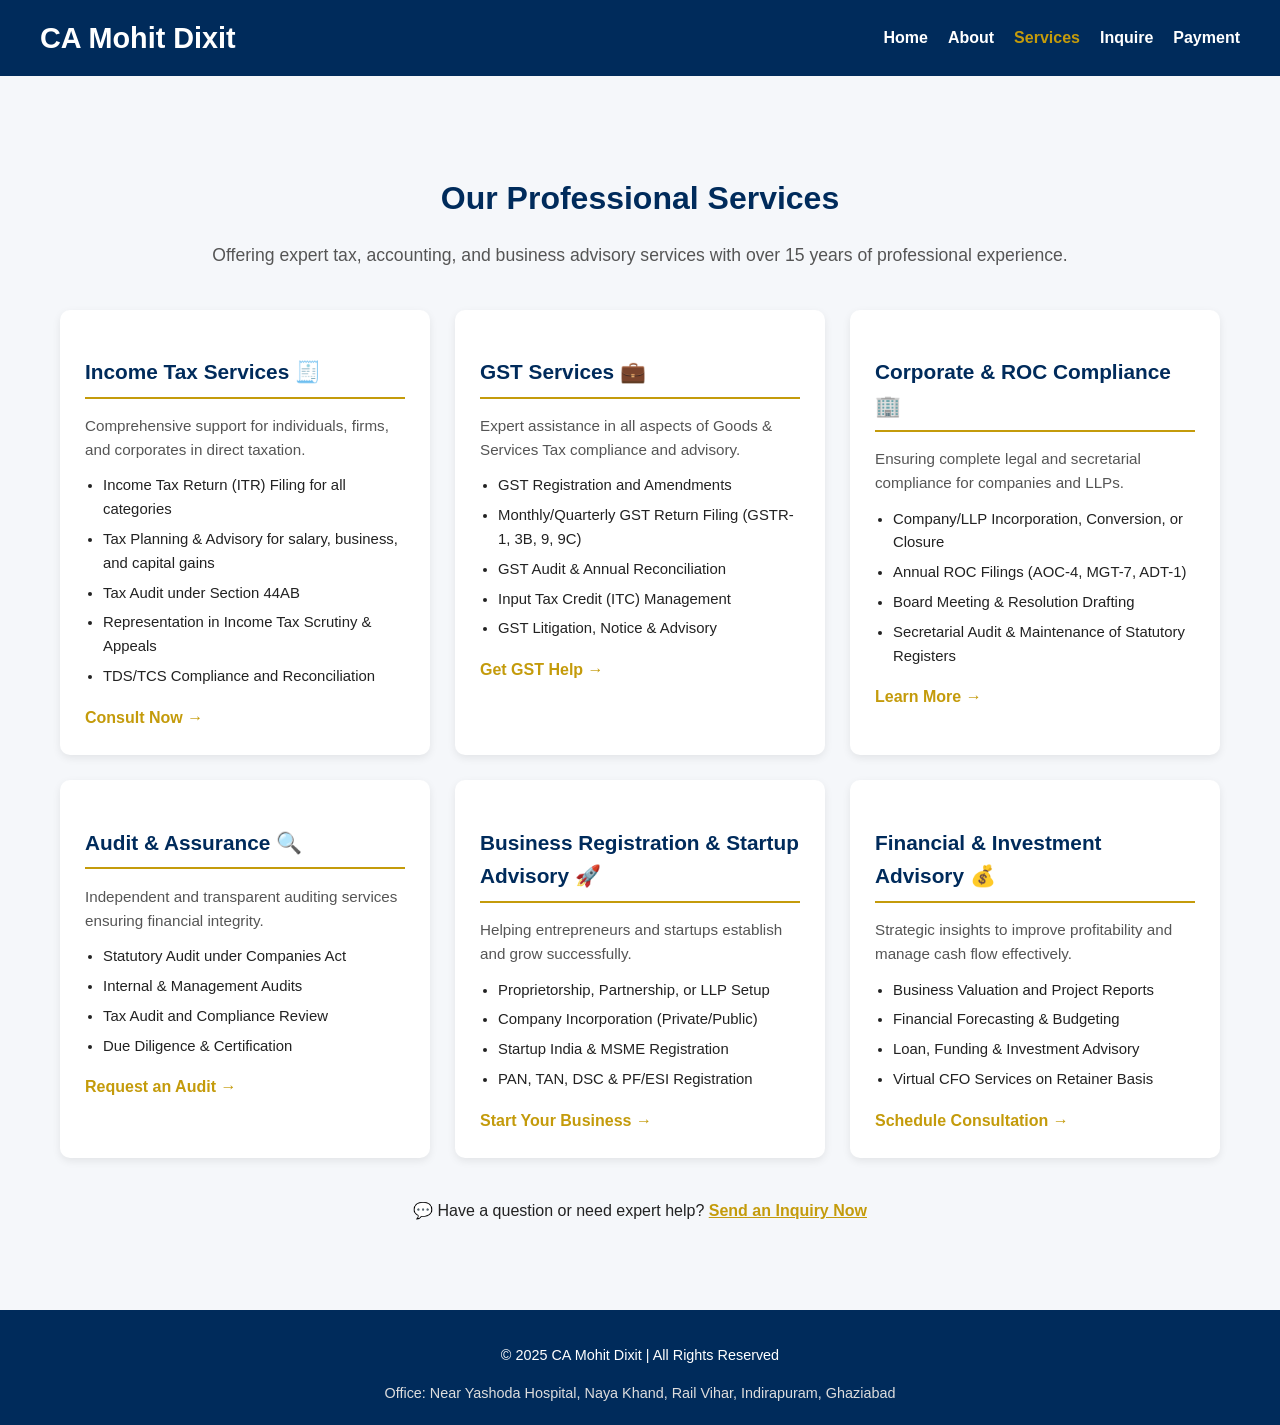
==== services.html @ 87e830e8 "Add files via upload" ====
<!DOCTYPE html>
<html lang="en">
<head>
  <meta charset="UTF-8" />
  <meta name="viewport" content="width=device-width, initial-scale=1.0" />
  <title>Services | CA Mohit Dixit</title>

  <style>
    :root {
      --primary-color: #002b5b;       /* Deep Professional Blue */
      --accent-color: #c49b0b;        /* Elegant Gold */
      --bg-light: #f5f7fa;
      --text-dark: #222;
    }

    * {
      box-sizing: border-box;
    }

    body {
      margin: 0;
      font-family: "Segoe UI", Tahoma, sans-serif;
      background-color: var(--bg-light);
      color: var(--text-dark);
      line-height: 1.6;
    }

    header {
      background-color: var(--primary-color);
      color: white;
      display: flex;
      justify-content: space-between;
      align-items: center;
      padding: 15px 40px;
      flex-wrap: wrap;
    }

    .logo h1 {
      font-size: 1.8em;
      margin: 0;
    }

    nav ul {
      list-style: none;
      margin: 10px 0;
      padding: 0;
      display: flex;
      flex-wrap: wrap;
      gap: 20px;
    }

    nav ul li a {
      color: white;
      text-decoration: none;
      font-weight: 600;
      transition: 0.3s;
    }

    nav ul li a:hover,
    nav ul li a.active {
      color: var(--accent-color);
    }

    main {
      max-width: 1200px;
      margin: 50px auto;
      padding: 20px;
    }

    h2 {
      text-align: center;
      color: var(--primary-color);
      margin-bottom: 10px;
      font-size: 2em;
    }

    p.subtitle {
      text-align: center;
      color: #555;
      margin-bottom: 40px;
      font-size: 1.1em;
    }

    .services-grid {
      display: grid;
      grid-template-columns: repeat(auto-fit, minmax(280px, 1fr));
      gap: 25px;
    }

    .service-card {
      background-color: #fff;
      border-radius: 10px;
      box-shadow: 0 3px 8px rgba(0,0,0,0.08);
      padding: 25px;
      transition: transform 0.3s, box-shadow 0.3s;
      position: relative;
      overflow: hidden;
    }

    .service-card:hover {
      transform: translateY(-5px);
      box-shadow: 0 6px 15px rgba(0,0,0,0.15);
    }

    .service-card h3 {
      color: var(--primary-color);
      font-size: 1.3em;
      margin-bottom: 10px;
      border-bottom: 2px solid var(--accent-color);
      padding-bottom: 8px;
    }

    .service-card p {
      color: #555;
      font-size: 0.95em;
      margin-bottom: 12px;
    }

    .service-card ul {
      margin: 0;
      padding-left: 18px;
    }

    .service-card li {
      margin-bottom: 6px;
      font-size: 0.93em;
    }

    .learn-more {
      display: inline-block;
      margin-top: 10px;
      color: var(--accent-color);
      text-decoration: none;
      font-weight: 600;
      transition: 0.3s;
    }

    .learn-more:hover {
      text-decoration: underline;
    }

    footer {
      background-color: var(--primary-color);
      color: #fff;
      text-align: center;
      padding: 20px;
      font-size: 0.9em;
      margin-top: 50px;
    }

    .footer-address {
      color: #ddd;
      margin-top: 8px;
    }

    /* Responsive */
    @media (max-width: 768px) {
      header {
        flex-direction: column;
        text-align: center;
      }

      nav ul {
        justify-content: center;
      }
    }
  </style>
</head>
<body>

<header>
  <div class="logo">
    <h1>CA Mohit Dixit</h1>
  </div>
  <nav>
    <ul>
      <li><a href="index.html">Home</a></li>
      <li><a href="about.html">About</a></li>
      <li><a href="services.html" class="active">Services</a></li>
      <li><a href="inquire.html">Inquire</a></li>
      <li><a href="payment.html">Payment</a></li>
    </ul>
  </nav>
</header>

<main>
  <h2>Our Professional Services</h2>
  <p class="subtitle">Offering expert tax, accounting, and business advisory services with over 15 years of professional experience.</p>

  <section class="services-grid">
    <div class="service-card">
      <h3>Income Tax Services 🧾</h3>
      <p>Comprehensive support for individuals, firms, and corporates in direct taxation.</p>
      <ul>
        <li>Income Tax Return (ITR) Filing for all categories</li>
        <li>Tax Planning & Advisory for salary, business, and capital gains</li>
        <li>Tax Audit under Section 44AB</li>
        <li>Representation in Income Tax Scrutiny & Appeals</li>
        <li>TDS/TCS Compliance and Reconciliation</li>
      </ul>
      <a href="inquire.html" class="learn-more">Consult Now →</a>
    </div>

    <div class="service-card">
      <h3>GST Services 💼</h3>
      <p>Expert assistance in all aspects of Goods & Services Tax compliance and advisory.</p>
      <ul>
        <li>GST Registration and Amendments</li>
        <li>Monthly/Quarterly GST Return Filing (GSTR-1, 3B, 9, 9C)</li>
        <li>GST Audit & Annual Reconciliation</li>
        <li>Input Tax Credit (ITC) Management</li>
        <li>GST Litigation, Notice & Advisory</li>
      </ul>
      <a href="inquire.html" class="learn-more">Get GST Help →</a>
    </div>

    <div class="service-card">
      <h3>Corporate & ROC Compliance 🏢</h3>
      <p>Ensuring complete legal and secretarial compliance for companies and LLPs.</p>
      <ul>
        <li>Company/LLP Incorporation, Conversion, or Closure</li>
        <li>Annual ROC Filings (AOC-4, MGT-7, ADT-1)</li>
        <li>Board Meeting & Resolution Drafting</li>
        <li>Secretarial Audit & Maintenance of Statutory Registers</li>
      </ul>
      <a href="inquire.html" class="learn-more">Learn More →</a>
    </div>

    <div class="service-card">
      <h3>Audit & Assurance 🔍</h3>
      <p>Independent and transparent auditing services ensuring financial integrity.</p>
      <ul>
        <li>Statutory Audit under Companies Act</li>
        <li>Internal & Management Audits</li>
        <li>Tax Audit and Compliance Review</li>
        <li>Due Diligence & Certification</li>
      </ul>
      <a href="inquire.html" class="learn-more">Request an Audit →</a>
    </div>

    <div class="service-card">
      <h3>Business Registration & Startup Advisory 🚀</h3>
      <p>Helping entrepreneurs and startups establish and grow successfully.</p>
      <ul>
        <li>Proprietorship, Partnership, or LLP Setup</li>
        <li>Company Incorporation (Private/Public)</li>
        <li>Startup India & MSME Registration</li>
        <li>PAN, TAN, DSC & PF/ESI Registration</li>
      </ul>
      <a href="inquire.html" class="learn-more">Start Your Business →</a>
    </div>

    <div class="service-card">
      <h3>Financial & Investment Advisory 💰</h3>
      <p>Strategic insights to improve profitability and manage cash flow effectively.</p>
      <ul>
        <li>Business Valuation and Project Reports</li>
        <li>Financial Forecasting & Budgeting</li>
        <li>Loan, Funding & Investment Advisory</li>
        <li>Virtual CFO Services on Retainer Basis</li>
      </ul>
      <a href="inquire.html" class="learn-more">Schedule Consultation →</a>
    </div>
  </section>

  <p style="text-align:center; margin-top:40px;">
    💬 Have a question or need expert help? 
    <a href="inquire.html" style="color: var(--accent-color); font-weight: bold; text-decoration: underline;">Send an Inquiry Now</a>
  </p>
</main>

<footer>
  <p>&copy; 2025 CA Mohit Dixit | All Rights Reserved</p>
  <div class="footer-address">
    Office: Near Yashoda Hospital, Naya Khand, Rail Vihar, Indirapuram, Ghaziabad
  </div>
</footer>

</body>
</html>
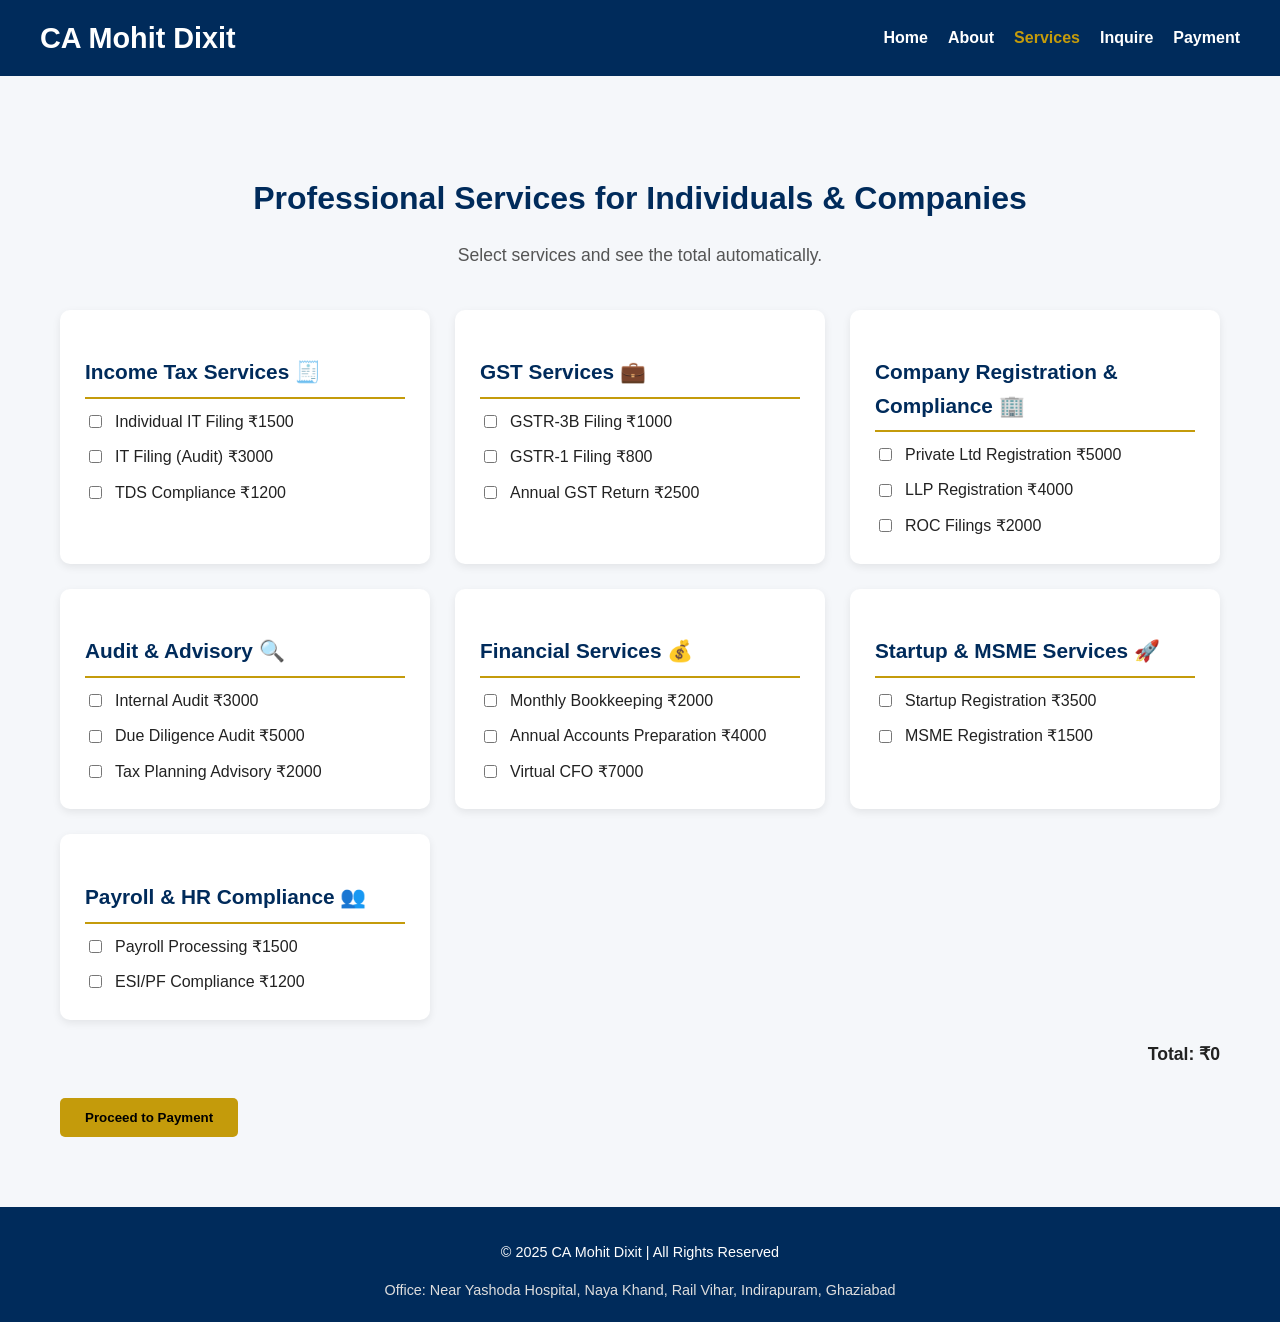
==== commit 9570311c: "Update services.html" ====
--- a/services.html
+++ b/services.html
@@ -1,177 +1,139 @@
 <!DOCTYPE html>
 <html lang="en">
 <head>
-  <meta charset="UTF-8" />
-  <meta name="viewport" content="width=device-width, initial-scale=1.0" />
-  <title>Services | CA Mohit Dixit</title>
-
-  <style>
-    :root {
-      --primary-color: #002b5b;       /* Deep Professional Blue */
-      --accent-color: #c49b0b;        /* Elegant Gold */
-      --bg-light: #f5f7fa;
-      --text-dark: #222;
-    }
-
-    * {
-      box-sizing: border-box;
-    }
-
-    body {
-      margin: 0;
-      font-family: "Segoe UI", Tahoma, sans-serif;
-      background-color: var(--bg-light);
-      color: var(--text-dark);
-      line-height: 1.6;
-    }
-
-    header {
-      background-color: var(--primary-color);
-      color: white;
-      display: flex;
-      justify-content: space-between;
-      align-items: center;
-      padding: 15px 40px;
-      flex-wrap: wrap;
-    }
-
-    .logo h1 {
-      font-size: 1.8em;
-      margin: 0;
-    }
-
-    nav ul {
-      list-style: none;
-      margin: 10px 0;
-      padding: 0;
-      display: flex;
-      flex-wrap: wrap;
-      gap: 20px;
-    }
-
-    nav ul li a {
-      color: white;
-      text-decoration: none;
-      font-weight: 600;
-      transition: 0.3s;
-    }
-
-    nav ul li a:hover,
-    nav ul li a.active {
-      color: var(--accent-color);
-    }
-
-    main {
-      max-width: 1200px;
-      margin: 50px auto;
-      padding: 20px;
-    }
-
-    h2 {
-      text-align: center;
-      color: var(--primary-color);
-      margin-bottom: 10px;
-      font-size: 2em;
-    }
-
-    p.subtitle {
-      text-align: center;
-      color: #555;
-      margin-bottom: 40px;
-      font-size: 1.1em;
-    }
-
-    .services-grid {
-      display: grid;
-      grid-template-columns: repeat(auto-fit, minmax(280px, 1fr));
-      gap: 25px;
-    }
-
-    .service-card {
-      background-color: #fff;
-      border-radius: 10px;
-      box-shadow: 0 3px 8px rgba(0,0,0,0.08);
-      padding: 25px;
-      transition: transform 0.3s, box-shadow 0.3s;
-      position: relative;
-      overflow: hidden;
-    }
-
-    .service-card:hover {
-      transform: translateY(-5px);
-      box-shadow: 0 6px 15px rgba(0,0,0,0.15);
-    }
-
-    .service-card h3 {
-      color: var(--primary-color);
-      font-size: 1.3em;
-      margin-bottom: 10px;
-      border-bottom: 2px solid var(--accent-color);
-      padding-bottom: 8px;
-    }
-
-    .service-card p {
-      color: #555;
-      font-size: 0.95em;
-      margin-bottom: 12px;
-    }
-
-    .service-card ul {
-      margin: 0;
-      padding-left: 18px;
-    }
-
-    .service-card li {
-      margin-bottom: 6px;
-      font-size: 0.93em;
-    }
-
-    .learn-more {
-      display: inline-block;
-      margin-top: 10px;
-      color: var(--accent-color);
-      text-decoration: none;
-      font-weight: 600;
-      transition: 0.3s;
-    }
-
-    .learn-more:hover {
-      text-decoration: underline;
-    }
-
-    footer {
-      background-color: var(--primary-color);
-      color: #fff;
-      text-align: center;
-      padding: 20px;
-      font-size: 0.9em;
-      margin-top: 50px;
-    }
-
-    .footer-address {
-      color: #ddd;
-      margin-top: 8px;
-    }
-
-    /* Responsive */
-    @media (max-width: 768px) {
-      header {
-        flex-direction: column;
-        text-align: center;
-      }
-
-      nav ul {
-        justify-content: center;
-      }
-    }
-  </style>
+<meta charset="UTF-8" />
+<meta name="viewport" content="width=device-width, initial-scale=1.0" />
+<title>Services | CA Mohit Dixit</title>
+<style>
+:root {
+  --primary-color: #002b5b;
+  --accent-color: #c49b0b;
+  --bg-light: #f5f7fa;
+  --text-dark: #222;
+}
+
+* { box-sizing: border-box; }
+
+body {
+  margin: 0;
+  font-family: "Segoe UI", Tahoma, sans-serif;
+  background-color: var(--bg-light);
+  color: var(--text-dark);
+  line-height: 1.6;
+}
+
+header {
+  background-color: var(--primary-color);
+  color: white;
+  display: flex;
+  justify-content: space-between;
+  align-items: center;
+  padding: 15px 40px;
+  flex-wrap: wrap;
+}
+
+.logo h1 { font-size: 1.8em; margin: 0; }
+
+nav ul {
+  list-style: none;
+  margin: 10px 0;
+  padding: 0;
+  display: flex;
+  flex-wrap: wrap;
+  gap: 20px;
+}
+
+nav ul li a {
+  color: white;
+  text-decoration: none;
+  font-weight: 600;
+  transition: 0.3s;
+}
+
+nav ul li a:hover,
+nav ul li a.active { color: var(--accent-color); }
+
+main { max-width: 1200px; margin: 50px auto; padding: 20px; }
+
+h2 { text-align: center; color: var(--primary-color); margin-bottom: 10px; font-size: 2em; }
+
+p.subtitle { text-align: center; color: #555; margin-bottom: 40px; font-size: 1.1em; }
+
+.services-grid {
+  display: grid;
+  grid-template-columns: repeat(auto-fit, minmax(280px, 1fr));
+  gap: 25px;
+}
+
+.service-card {
+  background-color: #fff;
+  border-radius: 10px;
+  box-shadow: 0 3px 8px rgba(0,0,0,0.08);
+  padding: 25px;
+  transition: transform 0.3s, box-shadow 0.3s;
+  position: relative;
+  overflow: hidden;
+}
+
+.service-card:hover { transform: translateY(-5px); box-shadow: 0 6px 15px rgba(0,0,0,0.15); }
+
+.service-card h3 {
+  color: var(--primary-color);
+  font-size: 1.3em;
+  margin-bottom: 10px;
+  border-bottom: 2px solid var(--accent-color);
+  padding-bottom: 8px;
+}
+
+.select-service {
+  display: flex;
+  align-items: center;
+  margin-top: 10px;
+  gap: 10px;
+}
+
+.service-total {
+  margin-top: 20px;
+  font-weight: bold;
+  text-align: right;
+  font-size: 1.1em;
+}
+
+.btn-pay {
+  margin-top: 30px;
+  padding: 12px 25px;
+  background-color: var(--accent-color);
+  color: #000;
+  font-weight: bold;
+  border-radius: 5px;
+  cursor: pointer;
+  border: none;
+  transition: 0.3s;
+}
+
+.btn-pay:hover { background-color: #e6b800; }
+
+footer {
+  background-color: var(--primary-color);
+  color: #fff;
+  text-align: center;
+  padding: 20px;
+  font-size: 0.9em;
+  margin-top: 50px;
+}
+
+.footer-address { color: #ddd; margin-top: 8px; }
+
+@media (max-width: 768px) {
+  header { flex-direction: column; text-align: center; }
+  nav ul { justify-content: center; }
+}
+</style>
 </head>
 <body>
 
 <header>
-  <div class="logo">
-    <h1>CA Mohit Dixit</h1>
-  </div>
+  <div class="logo"><h1>CA Mohit Dixit</h1></div>
   <nav>
     <ul>
       <li><a href="index.html">Home</a></li>
@@ -184,89 +146,61 @@
 </header>
 
 <main>
-  <h2>Our Professional Services</h2>
-  <p class="subtitle">Offering expert tax, accounting, and business advisory services with over 15 years of professional experience.</p>
+  <h2>Professional Services for Individuals & Companies</h2>
+  <p class="subtitle">Select services and see the total automatically.</p>
 
   <section class="services-grid">
+    <!-- Individual Services -->
     <div class="service-card">
       <h3>Income Tax Services 🧾</h3>
-      <p>Comprehensive support for individuals, firms, and corporates in direct taxation.</p>
-      <ul>
-        <li>Income Tax Return (ITR) Filing for all categories</li>
-        <li>Tax Planning & Advisory for salary, business, and capital gains</li>
-        <li>Tax Audit under Section 44AB</li>
-        <li>Representation in Income Tax Scrutiny & Appeals</li>
-        <li>TDS/TCS Compliance and Reconciliation</li>
-      </ul>
-      <a href="inquire.html" class="learn-more">Consult Now →</a>
+      <div class="select-service"><input type="checkbox" data-name="Individual IT Filing" data-price="1500" class="service-checkbox"><label>Individual IT Filing ₹1500</label></div>
+      <div class="select-service"><input type="checkbox" data-name="IT Filing (Audit)" data-price="3000" class="service-checkbox"><label>IT Filing (Audit) ₹3000</label></div>
+      <div class="select-service"><input type="checkbox" data-name="TDS Compliance" data-price="1200" class="service-checkbox"><label>TDS Compliance ₹1200</label></div>
     </div>
 
     <div class="service-card">
       <h3>GST Services 💼</h3>
-      <p>Expert assistance in all aspects of Goods & Services Tax compliance and advisory.</p>
-      <ul>
-        <li>GST Registration and Amendments</li>
-        <li>Monthly/Quarterly GST Return Filing (GSTR-1, 3B, 9, 9C)</li>
-        <li>GST Audit & Annual Reconciliation</li>
-        <li>Input Tax Credit (ITC) Management</li>
-        <li>GST Litigation, Notice & Advisory</li>
-      </ul>
-      <a href="inquire.html" class="learn-more">Get GST Help →</a>
-    </div>
-
-    <div class="service-card">
-      <h3>Corporate & ROC Compliance 🏢</h3>
-      <p>Ensuring complete legal and secretarial compliance for companies and LLPs.</p>
-      <ul>
-        <li>Company/LLP Incorporation, Conversion, or Closure</li>
-        <li>Annual ROC Filings (AOC-4, MGT-7, ADT-1)</li>
-        <li>Board Meeting & Resolution Drafting</li>
-        <li>Secretarial Audit & Maintenance of Statutory Registers</li>
-      </ul>
-      <a href="inquire.html" class="learn-more">Learn More →</a>
-    </div>
-
-    <div class="service-card">
-      <h3>Audit & Assurance 🔍</h3>
-      <p>Independent and transparent auditing services ensuring financial integrity.</p>
-      <ul>
-        <li>Statutory Audit under Companies Act</li>
-        <li>Internal & Management Audits</li>
-        <li>Tax Audit and Compliance Review</li>
-        <li>Due Diligence & Certification</li>
-      </ul>
-      <a href="inquire.html" class="learn-more">Request an Audit →</a>
-    </div>
-
-    <div class="service-card">
-      <h3>Business Registration & Startup Advisory 🚀</h3>
-      <p>Helping entrepreneurs and startups establish and grow successfully.</p>
-      <ul>
-        <li>Proprietorship, Partnership, or LLP Setup</li>
-        <li>Company Incorporation (Private/Public)</li>
-        <li>Startup India & MSME Registration</li>
-        <li>PAN, TAN, DSC & PF/ESI Registration</li>
-      </ul>
-      <a href="inquire.html" class="learn-more">Start Your Business →</a>
-    </div>
-
-    <div class="service-card">
-      <h3>Financial & Investment Advisory 💰</h3>
-      <p>Strategic insights to improve profitability and manage cash flow effectively.</p>
-      <ul>
-        <li>Business Valuation and Project Reports</li>
-        <li>Financial Forecasting & Budgeting</li>
-        <li>Loan, Funding & Investment Advisory</li>
-        <li>Virtual CFO Services on Retainer Basis</li>
-      </ul>
-      <a href="inquire.html" class="learn-more">Schedule Consultation →</a>
+      <div class="select-service"><input type="checkbox" data-name="GSTR-3B Filing" data-price="1000" class="service-checkbox"><label>GSTR-3B Filing ₹1000</label></div>
+      <div class="select-service"><input type="checkbox" data-name="GSTR-1 Filing" data-price="800" class="service-checkbox"><label>GSTR-1 Filing ₹800</label></div>
+      <div class="select-service"><input type="checkbox" data-name="Annual GST Return" data-price="2500" class="service-checkbox"><label>Annual GST Return ₹2500</label></div>
+    </div>
+
+    <div class="service-card">
+      <h3>Company Registration & Compliance 🏢</h3>
+      <div class="select-service"><input type="checkbox" data-name="Private Ltd Registration" data-price="5000" class="service-checkbox"><label>Private Ltd Registration ₹5000</label></div>
+      <div class="select-service"><input type="checkbox" data-name="LLP Registration" data-price="4000" class="service-checkbox"><label>LLP Registration ₹4000</label></div>
+      <div class="select-service"><input type="checkbox" data-name="ROC Filings" data-price="2000" class="service-checkbox"><label>ROC Filings ₹2000</label></div>
+    </div>
+
+    <div class="service-card">
+      <h3>Audit & Advisory 🔍</h3>
+      <div class="select-service"><input type="checkbox" data-name="Internal Audit" data-price="3000" class="service-checkbox"><label>Internal Audit ₹3000</label></div>
+      <div class="select-service"><input type="checkbox" data-name="Due Diligence Audit" data-price="5000" class="service-checkbox"><label>Due Diligence Audit ₹5000</label></div>
+      <div class="select-service"><input type="checkbox" data-name="Tax Planning Advisory" data-price="2000" class="service-checkbox"><label>Tax Planning Advisory ₹2000</label></div>
+    </div>
+
+    <div class="service-card">
+      <h3>Financial Services 💰</h3>
+      <div class="select-service"><input type="checkbox" data-name="Monthly Bookkeeping" data-price="2000" class="service-checkbox"><label>Monthly Bookkeeping ₹2000</label></div>
+      <div class="select-service"><input type="checkbox" data-name="Annual Accounts Preparation" data-price="4000" class="service-checkbox"><label>Annual Accounts Preparation ₹4000</label></div>
+      <div class="select-service"><input type="checkbox" data-name="Virtual CFO" data-price="7000" class="service-checkbox"><label>Virtual CFO ₹7000</label></div>
+    </div>
+
+    <div class="service-card">
+      <h3>Startup & MSME Services 🚀</h3>
+      <div class="select-service"><input type="checkbox" data-name="Startup Registration" data-price="3500" class="service-checkbox"><label>Startup Registration ₹3500</label></div>
+      <div class="select-service"><input type="checkbox" data-name="MSME Registration" data-price="1500" class="service-checkbox"><label>MSME Registration ₹1500</label></div>
+    </div>
+
+    <div class="service-card">
+      <h3>Payroll & HR Compliance 👥</h3>
+      <div class="select-service"><input type="checkbox" data-name="Payroll Processing" data-price="1500" class="service-checkbox"><label>Payroll Processing ₹1500</label></div>
+      <div class="select-service"><input type="checkbox" data-name="ESI/PF Compliance" data-price="1200" class="service-checkbox"><label>ESI/PF Compliance ₹1200</label></div>
     </div>
   </section>
 
-  <p style="text-align:center; margin-top:40px;">
-    💬 Have a question or need expert help? 
-    <a href="inquire.html" style="color: var(--accent-color); font-weight: bold; text-decoration: underline;">Send an Inquiry Now</a>
-  </p>
+  <div class="service-total">Total: ₹<span id="totalAmount">0</span></div>
+  <button class="btn-pay" onclick="proceedPayment()">Proceed to Payment</button>
 </main>
 
 <footer>
@@ -276,5 +210,30 @@
   </div>
 </footer>
 
+<script>
+// Auto-update total
+const checkboxes = document.querySelectorAll('.service-checkbox');
+const totalAmountEl = document.getElementById('totalAmount');
+
+checkboxes.forEach(cb => {
+  cb.addEventListener('change', () => {
+    let total = 0;
+    checkboxes.forEach(c => { if(c.checked) total += parseInt(c.dataset.price); });
+    totalAmountEl.textContent = total;
+  });
+});
+
+// Redirect to payment.html with selected services and total
+function proceedPayment() {
+  const selected = [];
+  checkboxes.forEach(cb => { if(cb.checked) selected.push(cb.dataset.name + ':' + cb.dataset.price); });
+
+  if(selected.length === 0) { alert("Please select at least one service."); return; }
+
+  const query = selected.map(s => 'services[]=' + encodeURIComponent(s)).join('&') + '&total=' + encodeURIComponent(totalAmountEl.textContent);
+  window.location.href = 'payment.html?' + query;
+}
+</script>
 </body>
 </html>
+
